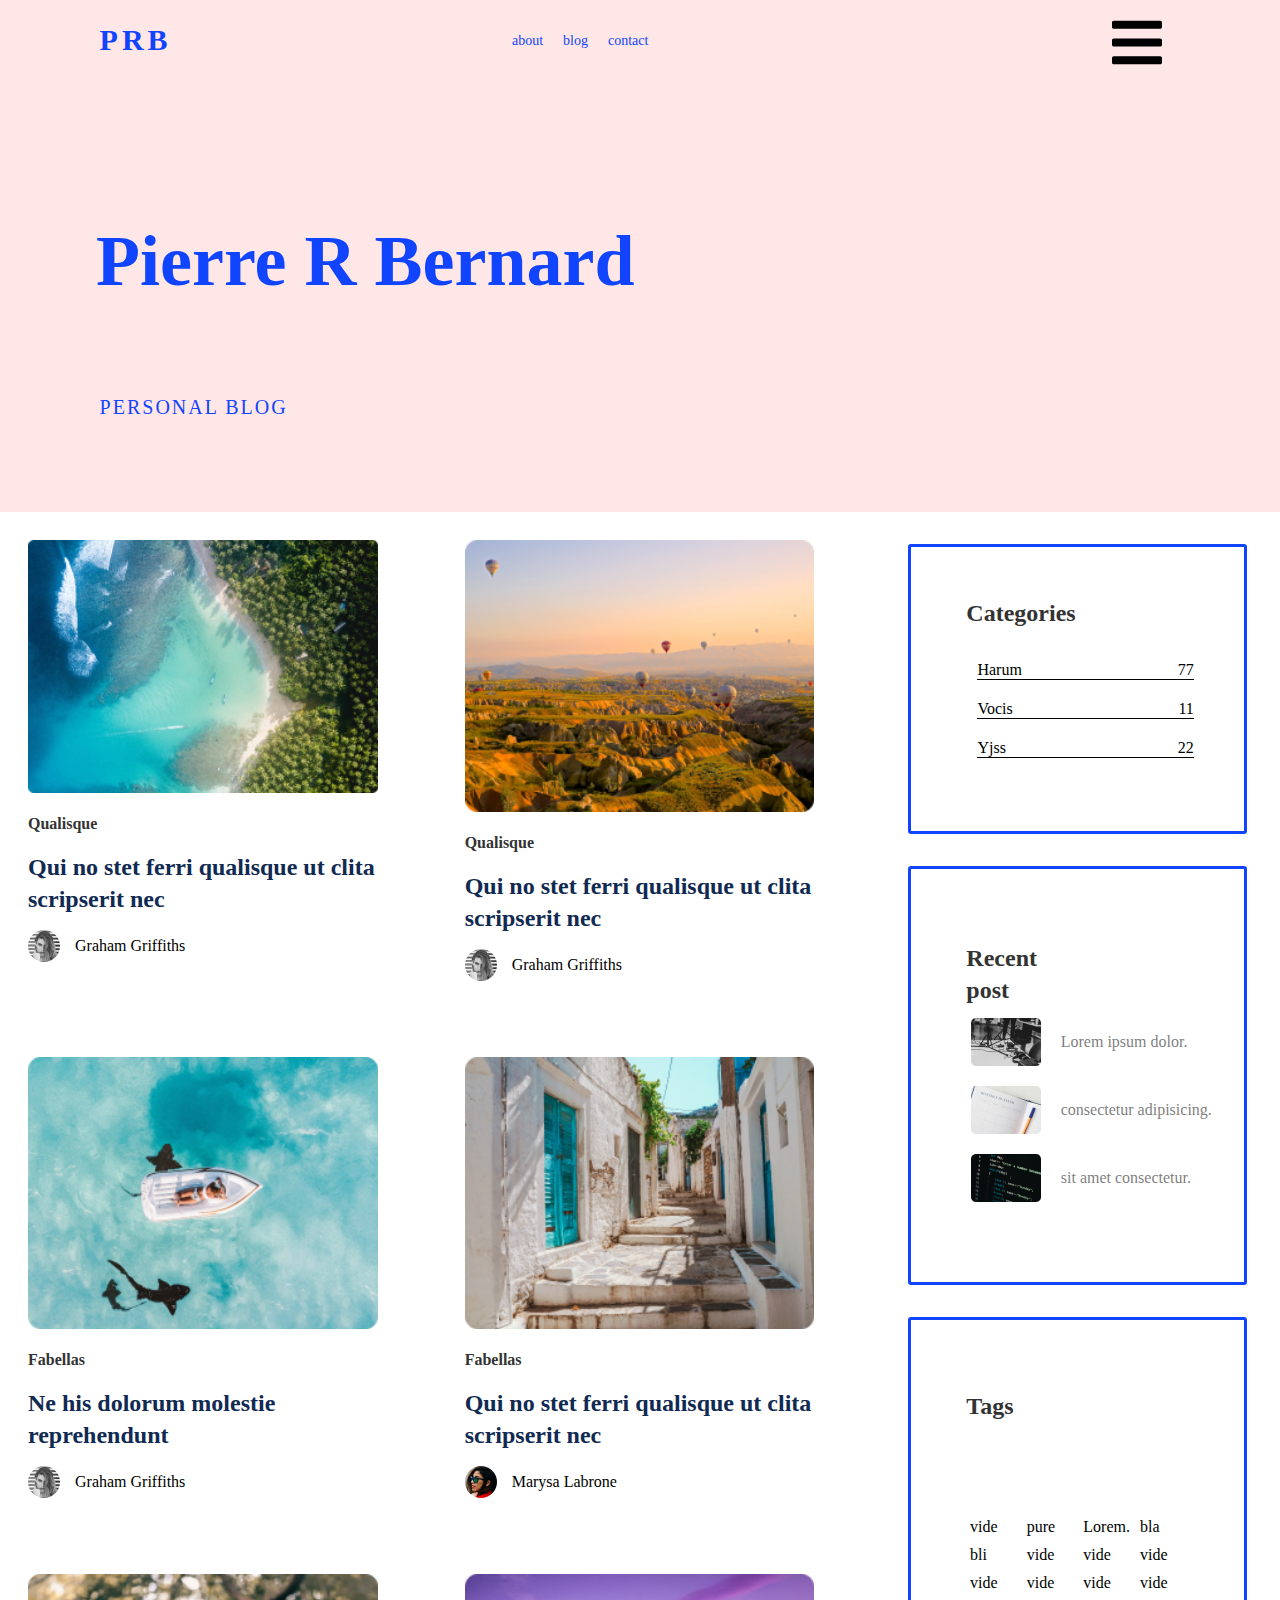
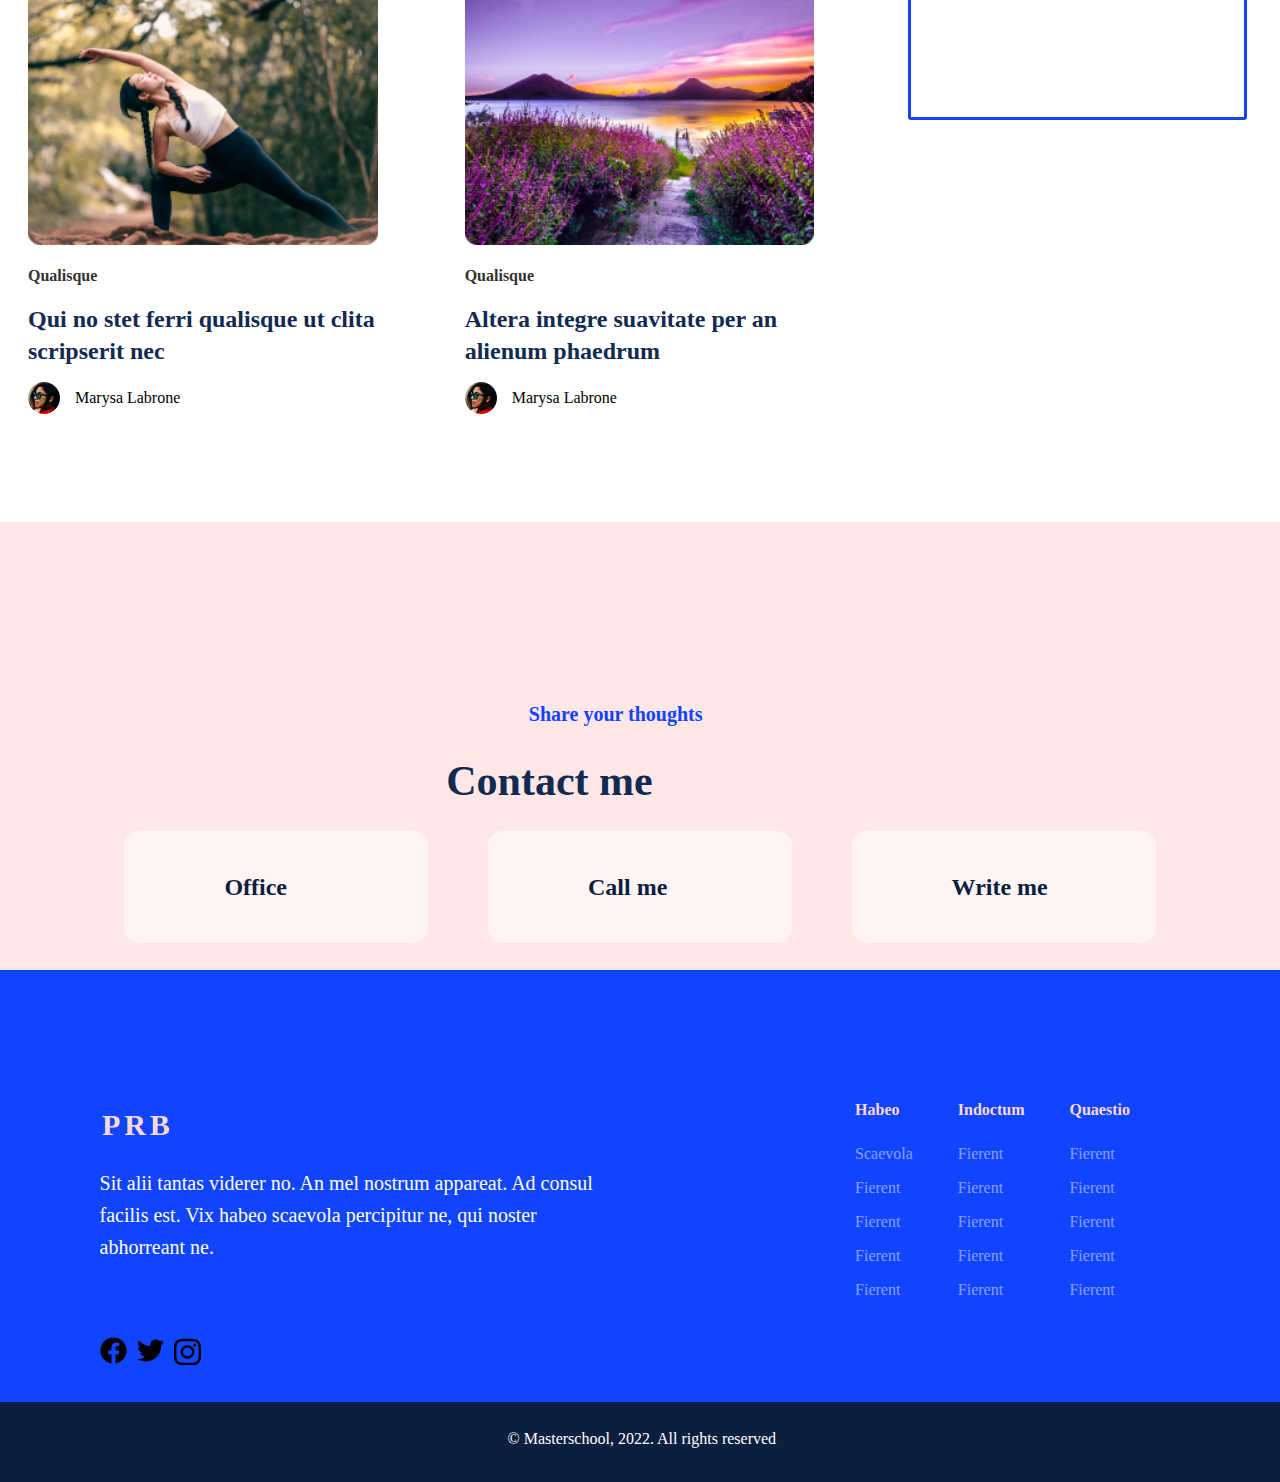
==== home.html @ a3e12201 "more" ====
<!DOCTYPE html>
<html lang="en">

<head>
    <meta charset="UTF-8">
    <meta http-equiv="X-UA-Compatible" content="IE=edge">
    <meta name="viewport" content="width=device-width, initial-scale=1.0">
    <link rel="stylesheet" href="style.css">
    <title>Document</title>
</head>

<body>
    <div class="wrapper">
        <header class="main-head">
            <nav class="main-nav">
                <p>PRB</p>
                <ul>
                    <li><a href="">about</a></li>
                    <li><a href="home.html">blog</a></li>
                    <li><a href="">contact</a></li>
                </ul>
                <img src="./images/bars-solid.svg" alt="bars-menu">
            </nav>
            <div class="name">Pierre R Bernard</div>
            <div class="peronsal-blog">Personal blog</div>

        </header>

        <article class="content">
            <div class="card-grid">

                <div class="card">
                    <figure>
                        <img src="./images/james-donaldson-toPRrcyAIUY-unsplash.png" alt="pic">
                        <figcaption>Qualisque</figcaption>
                        <h3>Qui no stet ferri qualisque ut clita scripserit nec</h3>
                        <figure>
                            <img src="/images/Bitmap.png" alt="face">
                            <figcaption>Graham Griffiths</figcaption>
                        </figure>
                    </figure>
                </div>

                <div class="card">
                    <figure>
                        <img src="./images/daniela-cuevas-t7YycgAoVSw-unsplash.png" alt="pic">
                        <figcaption>Qualisque</figcaption>
                        <h3>Qui no stet ferri qualisque ut clita scripserit nec</h3>
                        <figure>
                            <img src="/images/Bitmap.png" alt="face">
                            <figcaption>Graham Griffiths</figcaption>
                        </figure>
                    </figure>
                </div>

                <div class="card">
                    <figure>
                        <img src="./images/jared-rice-k3pYa0CDLl0-unsplash.png" alt="pic">
                        <figcaption>Fabellas</figcaption>
                        <h3>Ne his dolorum molestie reprehendunt</h3>
                        <figure>
                            <img src="/images/Bitmap.png" alt="face">
                            <figcaption>Graham Griffiths</figcaption>
                        </figure>
                    </figure>
                </div>

                <div class="card">
                    <figure>
                        <img src="./images/johnny-africa-CgwzPOgimrg-unsplash 2.png" alt="pic">
                        <figcaption>Fabellas</figcaption>
                        <h3>Qui no stet ferri qualisque ut clita scripserit nec</h3>
                        <figure>
                            <img src="/images/Bitmap_m.png" alt="face">
                            <figcaption>Marysa Labrone</figcaption>
                        </figure>
                    </figure>
                </div>

                <div class="card">
                    <figure>
                        <img src="./images/luemen-rutkowski-mIHbipd5-Qw-unsplash 1.png" alt="pic">
                        <figcaption>Qualisque</figcaption>
                        <h3>Qui no stet ferri qualisque ut clita scripserit nec</h3>
                        <figure>
                            <img src="/images/Bitmap_m.png" alt="face">
                            <figcaption>Marysa Labrone</figcaption>
                        </figure>
                    </figure>
                </div>

                <div class="card">
                    <figure>
                        <img src="./images/mark-harpur-K2s_YE031CA-unsplash.png" alt="pic">
                        <figcaption>Qualisque</figcaption>
                        <h3>Altera integre suavitate per an alienum phaedrum</h3>
                        <figure>
                            <img src="/images/Bitmap_m.png" alt="face">
                            <figcaption>Marysa Labrone</figcaption>
                        </figure>
                    </figure>
                </div>
            </div>
        </article>
        <aside class="side">
            <div class="categories">
                <h1>Categories</h1>
                <div class="categories-text"">

                    <div>
                        <span>Harum</span> <span>77</span>
                    </div>
                    <div>                        <span>Vocis</span> <span>11</span>
                    </div>
                    <div>                        <span>Yjss</span> <span>22</span>
                    </div>
                </div>
            </div>
            <div class=" recentpost">
                    <h1>Recent post</h1>
                    <div class="recentpostimages">
                        <figure>
                            <img src="./images/2h-media-vtiIy_3TAro-unsplash.png" alt="splash">
                            <figcaption>Lorem ipsum dolor.</figcaption>
                        </figure>
                        <figure>
                            <img src="./images/2h-media-YbtlsuQEp1I-unsplash.png" alt="splash">
                            <figcaption>consectetur adipisicing.</figcaption>
                        </figure>
                        <figure>
                            <img src="./images/niranjan-_-photographs-UEUZ8A2mQzA-unsplash.png" alt="splash">
                            <figcaption>sit amet consectetur.</figcaption>
                        </figure>
                    </div>
                </div>
                <div class="tags">
                    <h1>Tags</h1>
                    <div class="tags-wrapper">
                        <p>vide</p>
                        <p>pure</p>
                        <p>Lorem.</p>
                        <p>bla</p>
                        <p>bli</p>
                        <p>vide</p>
                        <p>vide</p>
                        <p>vide</p>
                        <p>vide</p>
                        <p>vide</p>
                        <p>vide</p>
                        <p>vide</p>
                    </div>
                </div>
        </aside>
        <article class="contact">
            <h2>Share your thoughts</h2>
            <h1>Contact me</h1>
            <div>
                <div>
                    <p>Office</p>
                </div>
                <div>
                    <p>Call me</p>
                </div>
                <div>
                    <p>Write me</p>
                </div>
            </div>
        </article>
        <article class="info">
            <h1>PRB</h1>
            <p>Sit alii tantas viderer no. An mel nostrum appareat. Ad consul facilis est. Vix habeo scaevola percipitur
                ne, qui noster abhorreant ne.</p>
            <nav class="social-nav">
                <ul>
                    <li> <img src="./images/facebook-brands.svg" alt="facebooklogo">
                    </li>
                    <li> <img src="./images/twitter-brands.svg" alt="twitterlogo">
                    </li>
                    <li> <img src="./images/instagram-brands.svg" alt="instagramlogo">
                    </li>
                </ul>
            </nav>

            <div class="grid-text">
                <p class="headline">Habeo</p>
                <p class="headline">Indoctum</p>
                <p class="headline">Quaestio</p>
                <p>Scaevola</p>
                <p>Fierent</p>
                <p>Fierent</p>
                <p>Fierent</p>
                <p>Fierent</p>
                <p>Fierent</p>
                <p>Fierent</p>
                <p>Fierent</p>
                <p>Fierent</p>
                <p>Fierent</p>
                <p>Fierent</p>
                <p>Fierent</p>
                <p>Fierent</p>
                <p>Fierent</p>
                <p>Fierent</p>


            </div>
        </article>

        <footer class="main-footer">
            <p>© Masterschool, 2022. All rights reserved</p>
        </footer>
    </div>

</body>

</html>
---- style.css ----
.wrapper {
    background: #FFFFFF;
    position: relative;
}

* {
    margin: 0;
    padding: 0;
}

.social-nav {
    position: absolute;
    left: 7.78%;
    right: 88.33%;
    top: 92.28%;
    bottom: 7.3%;
}

.main-head {
    grid-area: header;
    background-color: #FFE7E7;
}

.contact {
    grid-area: contact;
    background-color: #FFE7E7;
}

.info {
    grid-area: info;
    background-color: #1044FF;
}

.content {
    grid-area: content;
}

.main-nav {
    height: 80px;
    grid-area: nav;
}

.main-nav ul {

    /* identical to box height */

    align-items: center;
    text-align: center;


    display: flex;
    position: absolute;
    top: 0.5%;
    left: 40%;
    gap: 20px;
    list-style-type: none;
}

.main-nav ul li a {
    font-family: 'Source Sans Pro';
    font-style: normal;
    font-weight: 400;
    font-size: 14px;
    line-height: 18px;
    color: #1044FF;
    text-decoration: none;
    mix-blend-mode: normal;
}

.side {
    grid-area: sidebar;
}

.main-footer {
    background: #0C1F3F;
    grid-area: footer;
}

.wrapper {
    display: grid;
    grid-template-rows: 640px 3100px 1200px 672px 670px 80px;
    grid-template-areas:
        "header"
        "content"
        "sidebar"
        "contact"
        "info"
        "footer";
}


.social-nav ul {
    gap: 10px;
    display: flex;
    list-style-type: none;
    flex-basis: content;
}


.name {
    /* Blog */
    position: absolute;
    height: 160px;
    left: 7.5%;
    right: 13.06%;
    top: calc(3152px - 160px/2 - 2851.5px);

    font-family: 'Noticia Text';
    font-style: normal;
    font-weight: 700;
    font-size: 72px;
    line-height: 80px;

    color: #1044FF;
}

.peronsal-blog {
    position: absolute;
    height: 24px;
    left: 7.78%;
    right: 38.11%;
    top: calc(3152px - 24px/2 - 2745.5px);

    font-family: 'Source Sans Pro';
    font-style: normal;
    font-weight: 400;
    font-size: 20px;
    line-height: 24px;
    /* identical to box height, or 120% */

    letter-spacing: 0.1em;
    text-transform: uppercase;

    color: #1044FF;
}

.main-nav p {
    position: absolute;
    height: 80px;
    left: 7.78%;
    right: 75%;
    top: calc(3152px - 80px/2 - 3112.5px);

    font-family: 'Noticia Text';
    font-style: normal;
    font-weight: 700;
    font-size: 30px;
    line-height: 80px;
    /* identical to box height, or 267% */

    letter-spacing: 4px;

    color: #1044FF;

}

.main-nav img {
    position: absolute;
    left: 86.89%;
    right: 7.78%;
    top: 0.16%;
    width: 50px;

    /* background: #000000; */

}

.info h1 {
    margin-top: 30px;
    position: absolute;
    height: 80px;
    left: 7.78%;
    right: 73.33%;
    top: calc(3152px - 80px/2 + 2472.5px);

    font-family: 'Lora';
    font-style: normal;
    font-weight: 700;
    font-size: 30px;
    line-height: 80px;
    /* identical to box height, or 267% */

    letter-spacing: 4px;

    color: #FCD8D4;
}

.info p {
    position: absolute;
    left: 7.78%;
    right: 7.78%;
    top: 89.77%;
    bottom: 8.2%;

    font-family: 'Source Sans Pro';
    font-style: normal;
    font-weight: 400;
    font-size: 20px;
    line-height: 32px;
    /* or 160% */


    color: #FFFFFF;


}

.social-nav img {
    width: 27px;
}

.main-footer p {

    position: absolute;
    height: 24px;
    left: 12.5%;
    right: 12.22%;
    top: calc(50% - 24px/2 + 3112.5px);

    font-family: 'Source Sans Pro';
    font-style: normal;
    font-weight: 400;
    font-size: 16px;
    line-height: 24px;
    /* identical to box height, or 150% */
    margin-top: 28px;

    text-align: center;

    color: #FFFFFF;
}

.grid-text {
    position: absolute;
    height: 24px;
    left: 7.78%;
    right: 79.44%;
    top: calc(3222px - 24px/2 + 2794.5px);

    height: 200px;
    display: grid;
    grid-template-rows: 1fr 1fr 1fr 1fr 1fr 1fr 1fr;
    grid-template-columns: 1fr 1fr 1fr;
    gap: 10px;
    column-gap: 45px;


}

.grid-text p {
    position: initial;
    font-family: 'Source Sans Pro';
    font-style: normal;
    font-weight: 400;
    font-size: 16px;
    line-height: 24px;
    /* identical to box height, or 150% */


    /* Text_White_50% */

    color: rgba(255, 255, 255, 0.5);

}

.grid-text p.headline {
    font-family: 'Source Sans Pro';
    font-style: normal;
    font-weight: 700;
    font-size: 16px;
    line-height: 24px;
    /* identical to box height, or 150% */
    margin-bottom: 10px;

    color: #FCD8D4;

}

.contact h1 {
    position: absolute;
    height: 64px;
    left: 7.78%;
    right: 7.78%;
    top: calc(3212px - 64px/2 + 1874.5px);

    font-family: 'Noticia Text';
    font-style: normal;
    font-weight: 700;
    font-size: 42px;
    line-height: 64px;
    /* identical to box height, or 152% */


    color: #112A52;

}

.contact h2 {
    position: absolute;
    height: 24px;
    left: 7.78%;
    right: 43.61%;
    top: calc(3212px - 24px/2 + 1830.5px);

    font-family: 'Source Sans Pro';
    font-style: normal;
    font-weight: 600;
    font-size: 20px;
    line-height: 24px;
    /* identical to box height, or 120% */


    color: #1044FF;
}

.contact>div {
    position: absolute;
    left: 7.78%;
    right: 7.78%;
    top: 80.87%;
    bottom: 17.35%;
    display: flex;
    flex-direction: column;
}

.contact>div>div {
    background: rgba(255, 255, 255, 0.55);
    border-radius: 15px;
    height: 112px;
    width: 304px;
    margin: 0 auto;
    margin-bottom: 30px;
}

.contact>div>div>p {
    font-family: 'Source Sans Pro';
    font-style: normal;
    font-weight: 600;
    font-size: 24px;
    line-height: 32px;
    /* identical to box height, or 133% */
    color: #0C1F3F;
    padding-top: 40px;
    padding-left: 100px;
}

.categories {
    border: 1px solid;

    box-sizing: border-box;

    position: absolute;
    left: 12.78%;
    right: 7.78%;
    top: 59.62%;
    bottom: 36.54%;

    background: rgba(255, 255, 255, 0.55);
    border: 3px solid #1044FF;
    border-radius: 3px;

}

.categories h1,
.tags h1,
.recentpost h1 {
    position: absolute;
    height: 32px;
    left: 16.67%;
    right: 51.94%;
    top: 17.62%;

    font-family: 'Source Sans Pro';
    font-style: normal;
    font-weight: 700;
    font-size: 24px;
    line-height: 32px;
    /* identical to box height, or 133% */


    /* Text_Black */

    color: #333333;

}

.recentpost {
    box-sizing: border-box;
    position: absolute;
    left: 12.78%;
    right: 7.78%;
    top: 63.97%;
    bottom: 28.2%;

    background: rgba(255, 255, 255, 0.55);
    border: 3px solid #1044FF;
    border-radius: 3px;
}

.recentpost>.recentpostimages figure {
    display: flex;
    align-items: center;
    gap: 20px;
}

.recentpostimages figcaption {
    font-family: 'Source Sans Pro';
    font-style: normal;
    font-weight: 400;
    font-size: 16px;
    line-height: 24px;
    color: rgba(51, 51, 51, 0.65);
}

.recentpostimages {
    display: flex;
    flex-direction: column;
    gap: 20px;
    position: absolute;
    top: 36%;
    left: 18%;
}

.categories-text {
    position: absolute;
    width: 65%;
    top: 40%;
    left: 20%;
    display: flex;
    flex-direction: column;
    gap: 20px;
}

.categories-text div {
    display: flex;
    justify-content: space-between;
    border-bottom: 1px solid;
}

.tags {
    box-sizing: border-box;

    position: absolute;
    left: 12.78%;
    right: 7.78%;
    top: 72.31%;
    bottom: 24.14%;

    background: rgba(255, 255, 255, 0.55);
    border: 3px solid #1044FF;
    border-radius: 3px;

}

.tags-wrapper {
    display: grid;
    position: absolute;
    grid-template-columns: 1fr 1fr 1fr 1fr;
    grid-template-rows: 1fr 1fr 1fr;
    top: 50%;
    left: 17.78%;
    gap: 10px;
}

.card {
    width: 45%;
    margin: 28px auto;
}

.card>figure>figcaption,
.card h3 {
    margin-top: 15px;
}

.card>figure>figure>img {
    border-radius: 20px;
}

.card>figure>figure {
    display: flex;
    align-items: center;
    gap: 15px;
    margin-top: 15px;
}

.card span {
    margin-left: 15px;
}

.card>figure>figcaption {
    font-family: 'Source Sans Pro';
    font-style: normal;
    font-weight: 700;
    font-size: 16px;
    line-height: 24px;
    /* identical to box height, or 150% */


    /* Text_Black */

    color: #333333;
}

.card h3 {
    font-family: 'Source Sans Pro';
    font-style: normal;
    font-weight: 700;
    font-size: 24px;
    line-height: 32px;
    /* or 133% */


    color: #112A52;
}

@media (min-width: 768px) {

    .wrapper {
        grid-template-columns: 2fr 1fr;
        grid-template-rows: 512px 1610px 448px 432px 80px;
        grid-template-areas:
            "header header"
            "content sidebar"
            "contact contact"
            "info info"
            "footer footer";
    }

    .contact h1 {
        left: 34.86%;
        right: 35.16%;
        top: calc(1541px - 64px/2 + 840px);
    }

    .contact h2 {
        left: 41.31%;
        right: 41.6%;
        top: calc(1541px - 24px/2 + 773px);

    }

    .contact>div {
        flex-direction: row;
        gap: 10px;
        top: 78.87%;
    }

    .main-nav img {
        top: 0.46%;
    }

    .info h1 {
        left: 7.96%;
        right: 87.4%;
        top: calc(1461px - 80px/2 + 1234px);
    }

    .info p {
        width: 40%;
    }

    .grid-text {
        left: 66.8%;
        right: 28.71%;
        top: calc(1471px - 24px/2 + 1239px);
    }

    .main-footer p {

        top: 97.3%;


    }

    .social-nav {
        top: 95.28%;
    }

    .side {
        position: relative;
    }

    .categories {
        top: 2%;
        bottom: 80%;
    }

    .recentpost {
        top: 22%;
        bottom: 52%;
    }

    .tags {
        top: 50%;
        bottom: 25%;
    }

    .card {
        width: auto;
        margin-left: 28px;
    }

    .card-grid {
        display: grid;
        gap: 20px;
        grid-template-columns: 1fr 1fr;
        grid-template-rows: 1fr 1fr 1fr;
    }

    .card>figure>img {
        width: 90%;
    }

    .main-nav ul {

        /* identical to box height */
    
        top: 1%;
    }

    /* nav ul {
        display: flex;
        justify-content: space-between;
        list-style-type: none;
    } */
}

@media (min-width: 1366px) {
    .wrapper {
        grid-template-columns: 2fr 1fr;
        grid-template-rows: 512px 1700px 448px 432px 80px;
        grid-template-areas:
            "header header"
            "content sidebar"
            "contact contact"
            "info info"
            "footer footer";
    }


    .card>figure>img {
        width: 70%;
    }
}
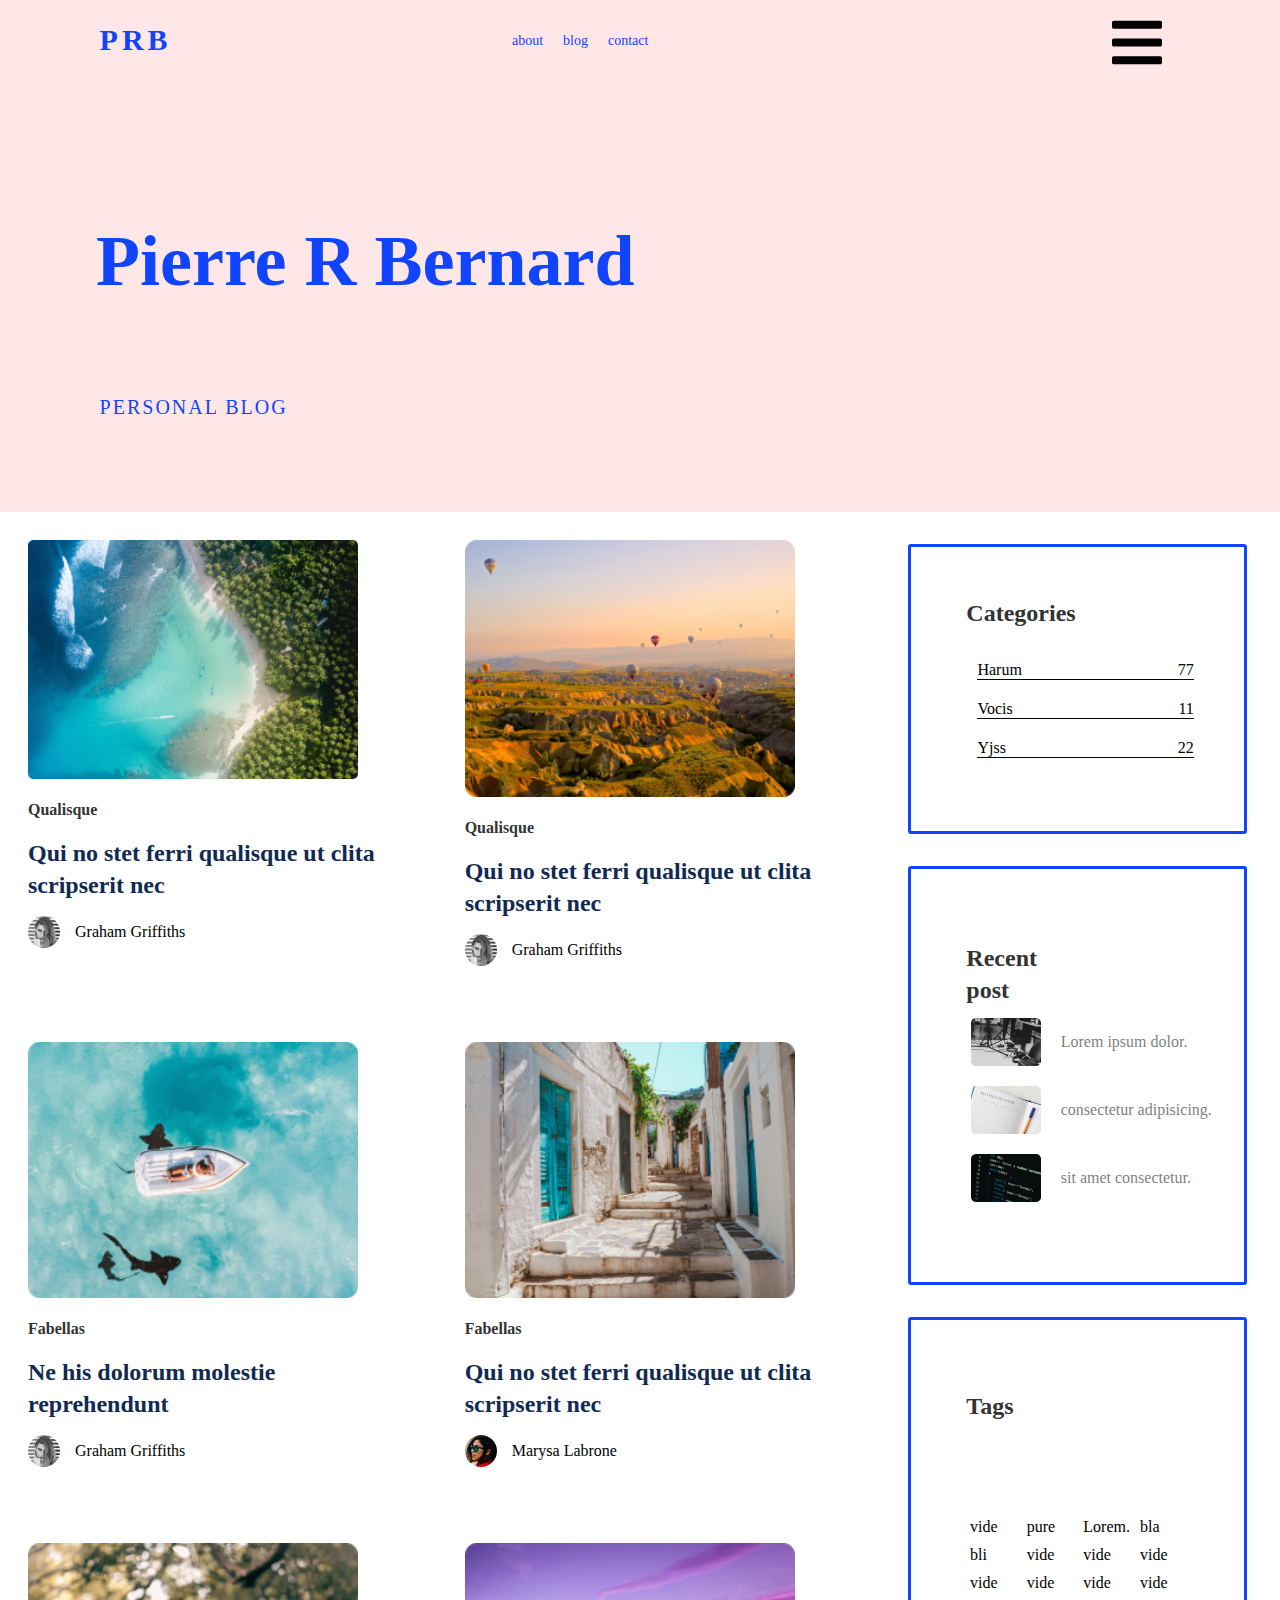
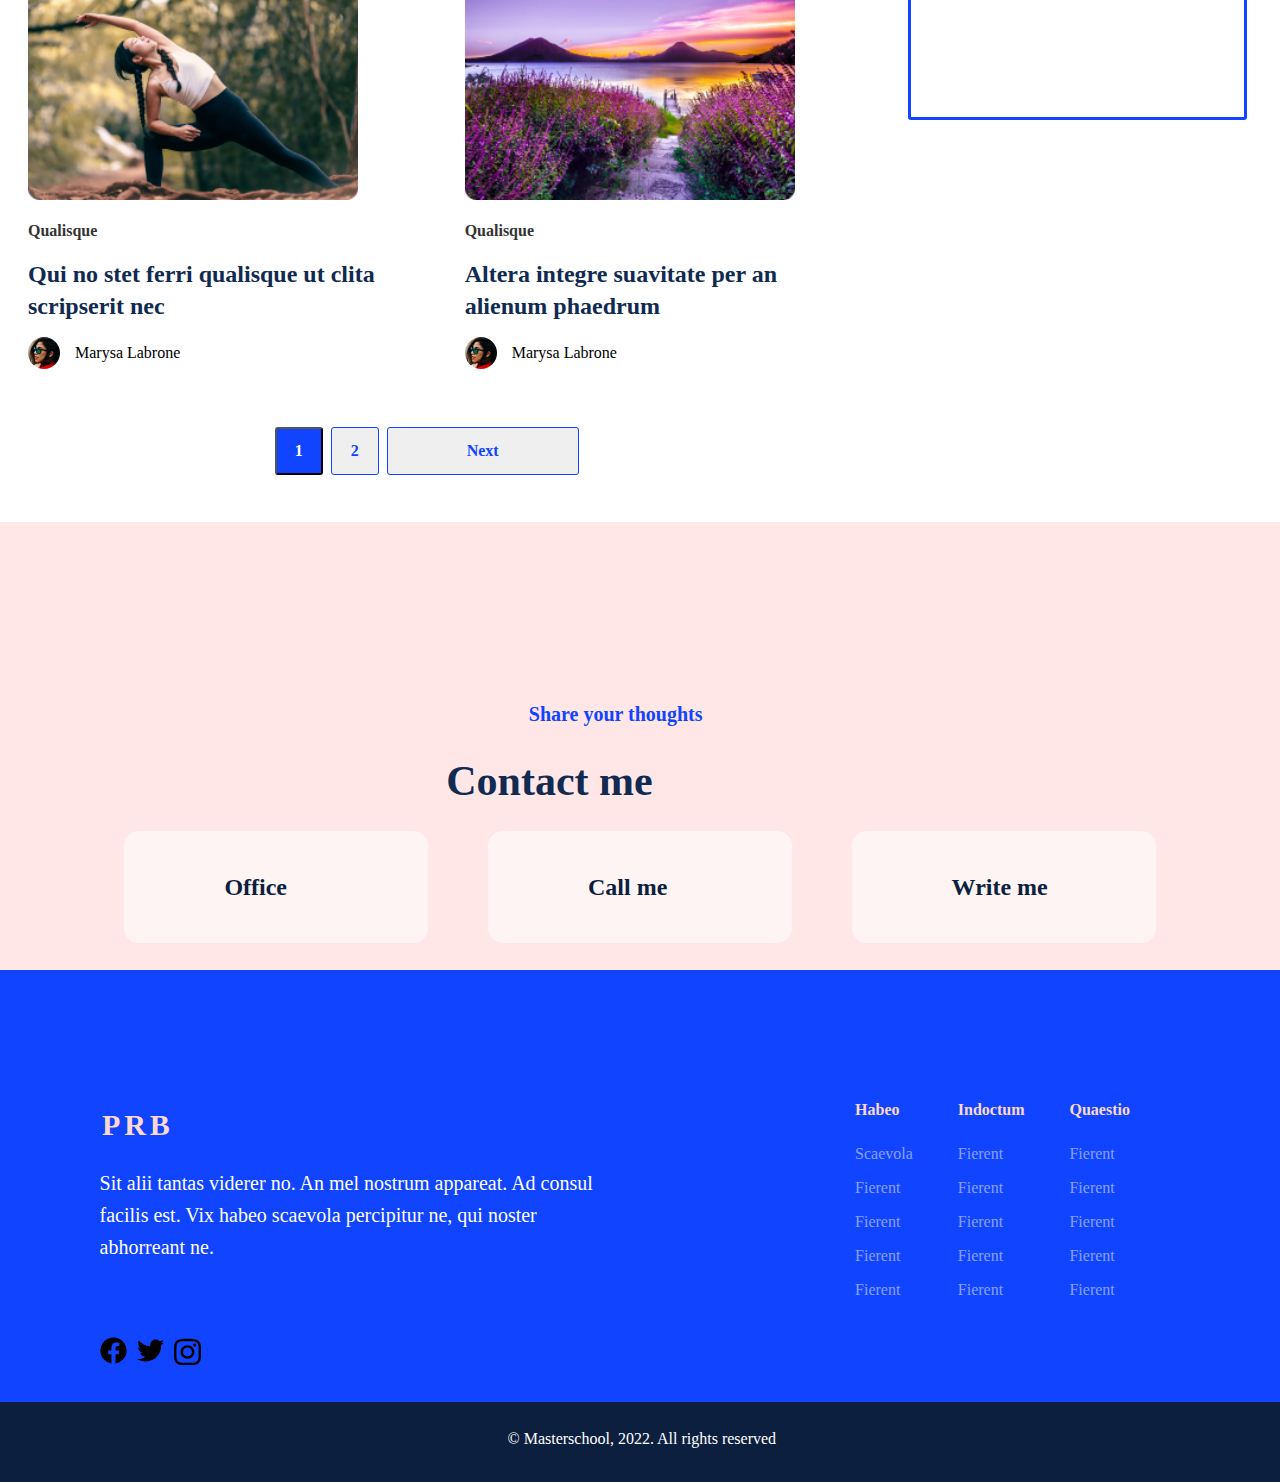
==== commit 3d7a1abf: "more" ====
--- a/home.html
+++ b/home.html
@@ -101,113 +101,121 @@
                     </figure>
                 </div>
             </div>
+            <div class="pagination">
+                <button class="page1">1</button>
+                <button class="page2">2</button>
+                <button class="next"><span>Next
+                    </span></button>
+            </div>
         </article>
         <aside class="side">
             <div class="categories">
                 <h1>Categories</h1>
                 <div class="categories-text"">
 
-                    <div>
+                    <div class=" category">
                         <span>Harum</span> <span>77</span>
                     </div>
-                    <div>                        <span>Vocis</span> <span>11</span>
+                    <div class="category"> 
+                        <span>Vocis</span> <span>11</span>
                     </div>
-                    <div>                        <span>Yjss</span> <span>22</span>
+                    <div class="category"> 
+                        <span>Yjss</span> <span>22</span>
                     </div>
-                </div>
-            </div>
-            <div class=" recentpost">
-                    <h1>Recent post</h1>
-                    <div class="recentpostimages">
-                        <figure>
-                            <img src="./images/2h-media-vtiIy_3TAro-unsplash.png" alt="splash">
-                            <figcaption>Lorem ipsum dolor.</figcaption>
-                        </figure>
-                        <figure>
-                            <img src="./images/2h-media-YbtlsuQEp1I-unsplash.png" alt="splash">
-                            <figcaption>consectetur adipisicing.</figcaption>
-                        </figure>
-                        <figure>
-                            <img src="./images/niranjan-_-photographs-UEUZ8A2mQzA-unsplash.png" alt="splash">
-                            <figcaption>sit amet consectetur.</figcaption>
-                        </figure>
-                    </div>
-                </div>
-                <div class="tags">
-                    <h1>Tags</h1>
-                    <div class="tags-wrapper">
-                        <p>vide</p>
-                        <p>pure</p>
-                        <p>Lorem.</p>
-                        <p>bla</p>
-                        <p>bli</p>
-                        <p>vide</p>
-                        <p>vide</p>
-                        <p>vide</p>
-                        <p>vide</p>
-                        <p>vide</p>
-                        <p>vide</p>
-                        <p>vide</p>
-                    </div>
-                </div>
-        </aside>
-        <article class="contact">
-            <h2>Share your thoughts</h2>
-            <h1>Contact me</h1>
-            <div>
-                <div>
-                    <p>Office</p>
-                </div>
-                <div>
-                    <p>Call me</p>
-                </div>
-                <div>
-                    <p>Write me</p>
-                </div>
-            </div>
-        </article>
-        <article class="info">
-            <h1>PRB</h1>
-            <p>Sit alii tantas viderer no. An mel nostrum appareat. Ad consul facilis est. Vix habeo scaevola percipitur
-                ne, qui noster abhorreant ne.</p>
-            <nav class="social-nav">
-                <ul>
-                    <li> <img src="./images/facebook-brands.svg" alt="facebooklogo">
-                    </li>
-                    <li> <img src="./images/twitter-brands.svg" alt="twitterlogo">
-                    </li>
-                    <li> <img src="./images/instagram-brands.svg" alt="instagramlogo">
-                    </li>
-                </ul>
-            </nav>
-
-            <div class="grid-text">
-                <p class="headline">Habeo</p>
-                <p class="headline">Indoctum</p>
-                <p class="headline">Quaestio</p>
-                <p>Scaevola</p>
-                <p>Fierent</p>
-                <p>Fierent</p>
-                <p>Fierent</p>
-                <p>Fierent</p>
-                <p>Fierent</p>
-                <p>Fierent</p>
-                <p>Fierent</p>
-                <p>Fierent</p>
-                <p>Fierent</p>
-                <p>Fierent</p>
-                <p>Fierent</p>
-                <p>Fierent</p>
-                <p>Fierent</p>
-                <p>Fierent</p>
-
-
-            </div>
-        </article>
-
-        <footer class="main-footer">
-            <p>© Masterschool, 2022. All rights reserved</p>
-        </footer>
+            </div>
+    </div>
+    <div class=" recentpost">
+        <h1>Recent post</h1>
+        <div class="recentpostimages">
+            <figure>
+                <img src="./images/2h-media-vtiIy_3TAro-unsplash.png" alt="splash">
+                <figcaption>Lorem ipsum dolor.</figcaption>
+            </figure>
+            <figure>
+                <img src="./images/2h-media-YbtlsuQEp1I-unsplash.png" alt="splash">
+                <figcaption>consectetur adipisicing.</figcaption>
+            </figure>
+            <figure>
+                <img src="./images/niranjan-_-photographs-UEUZ8A2mQzA-unsplash.png" alt="splash">
+                <figcaption>sit amet consectetur.</figcaption>
+            </figure>
+        </div>
+    </div>
+    <div class="tags">
+        <h1>Tags</h1>
+        <div class="tags-wrapper">
+            <p>vide</p>
+            <p>pure</p>
+            <p>Lorem.</p>
+            <p>bla</p>
+            <p>bli</p>
+            <p>vide</p>
+            <p>vide</p>
+            <p>vide</p>
+            <p>vide</p>
+            <p>vide</p>
+            <p>vide</p>
+            <p>vide</p>
+        </div>
+    </div>
+    </aside>
+    <article class="contact">
+        <h2>Share your thoughts</h2>
+        <h1>Contact me</h1>
+        <div class="places">
+            <div class="office">
+                <p>Office</p>
+            </div>
+            <div class="phone">
+                <p>Call me</p>
+            </div>
+            <div class="email">
+                <p>Write me</p>
+            </div>
+        </div>
+    </article>
+    <article class="info">
+        <h1>PRB</h1>
+        <p>Sit alii tantas viderer no. An mel nostrum appareat. Ad consul facilis est. Vix habeo scaevola percipitur
+            ne, qui noster abhorreant ne.</p>
+        <nav class="social-nav">
+            <ul>
+                <li> <img src="./images/facebook-brands.svg" alt="facebooklogo">
+                </li>
+                <li> <img src="./images/twitter-brands.svg" alt="twitterlogo">
+                </li>
+                <li> <img src="./images/instagram-brands.svg" alt="instagramlogo">
+                </li>
+            </ul>
+        </nav>
+
+        <div class="grid-text">
+            <p class="headline">Habeo</p>
+            <p class="headline">Indoctum</p>
+            <p class="headline">Quaestio</p>
+            <p>Scaevola</p>
+            <p>Fierent</p>
+            <p>Fierent</p>
+            <p>Fierent</p>
+            <p>Fierent</p>
+            <p>Fierent</p>
+            <p>Fierent</p>
+            <p>Fierent</p>
+            <p>Fierent</p>
+            <p>Fierent</p>
+            <p>Fierent</p>
+            <p>Fierent</p>
+            <p>Fierent</p>
+            <p>Fierent</p>
+            <p>Fierent</p>
+
+
+        </div>
+    </article>
+
+    <footer class="main-footer">
+        <p>© Masterschool, 2022. All rights reserved</p>
+    </footer>
     </div>
 
 </body>
--- a/style.css
+++ b/style.css
@@ -513,7 +513,61 @@
     color: #112A52;
 }
 
-@media (min-width: 768px) {
+.pagination {
+    margin-top: 100px;
+    display: flex;
+    gap: 8px;
+    justify-content: center;
+}
+
+.page1 {
+    width: 48px;
+    height: 48px;
+    font-family: 'Source Sans Pro';
+    font-style: normal;
+    font-weight: 700;
+    font-size: 16px;
+    line-height: 24px;
+    /* identical to box height, or 150% */
+    background: #1044FF;
+    border-radius: 3px;
+    color: #FFFFFF;
+    text-align: center;
+
+}
+
+.page2 {
+    font-family: 'Source Sans Pro';
+    font-style: normal;
+    font-weight: 700;
+    font-size: 16px;
+    line-height: 24px;
+    /* identical to box height, or 150% */
+    border-radius: 3px;
+    color: #1044FF;
+    width: 48px;
+    height: 48px;
+    text-align: center;
+    border: 1px solid #1044FF;
+
+}
+
+.next {
+    mix-blend-mode: normal;
+    border: 1px solid #1044FF;
+    border-radius: 3px;
+    height: 48px;
+    width: 192px;
+    color: #1044FF;
+    font-family: 'Source Sans Pro';
+    font-style: normal;
+    font-weight: 700;
+    font-size: 16px;
+    line-height: 24px;
+}
+
+
+@media (min-width: 1024px) {
 
     .wrapper {
         grid-template-columns: 2fr 1fr;
@@ -608,14 +662,18 @@
     }
 
     .card>figure>img {
-        width: 90%;
+        width: 85%;
     }
 
     .main-nav ul {
 
         /* identical to box height */
-    
+
         top: 1%;
+    }
+
+    .pagination {
+        margin-top: 30px;
     }
 
     /* nav ul {
@@ -639,6 +697,10 @@
 
 
     .card>figure>img {
-        width: 70%;
+        width: 250px;
+    }
+
+    .pagination {
+        margin-top: 10px;
     }
 }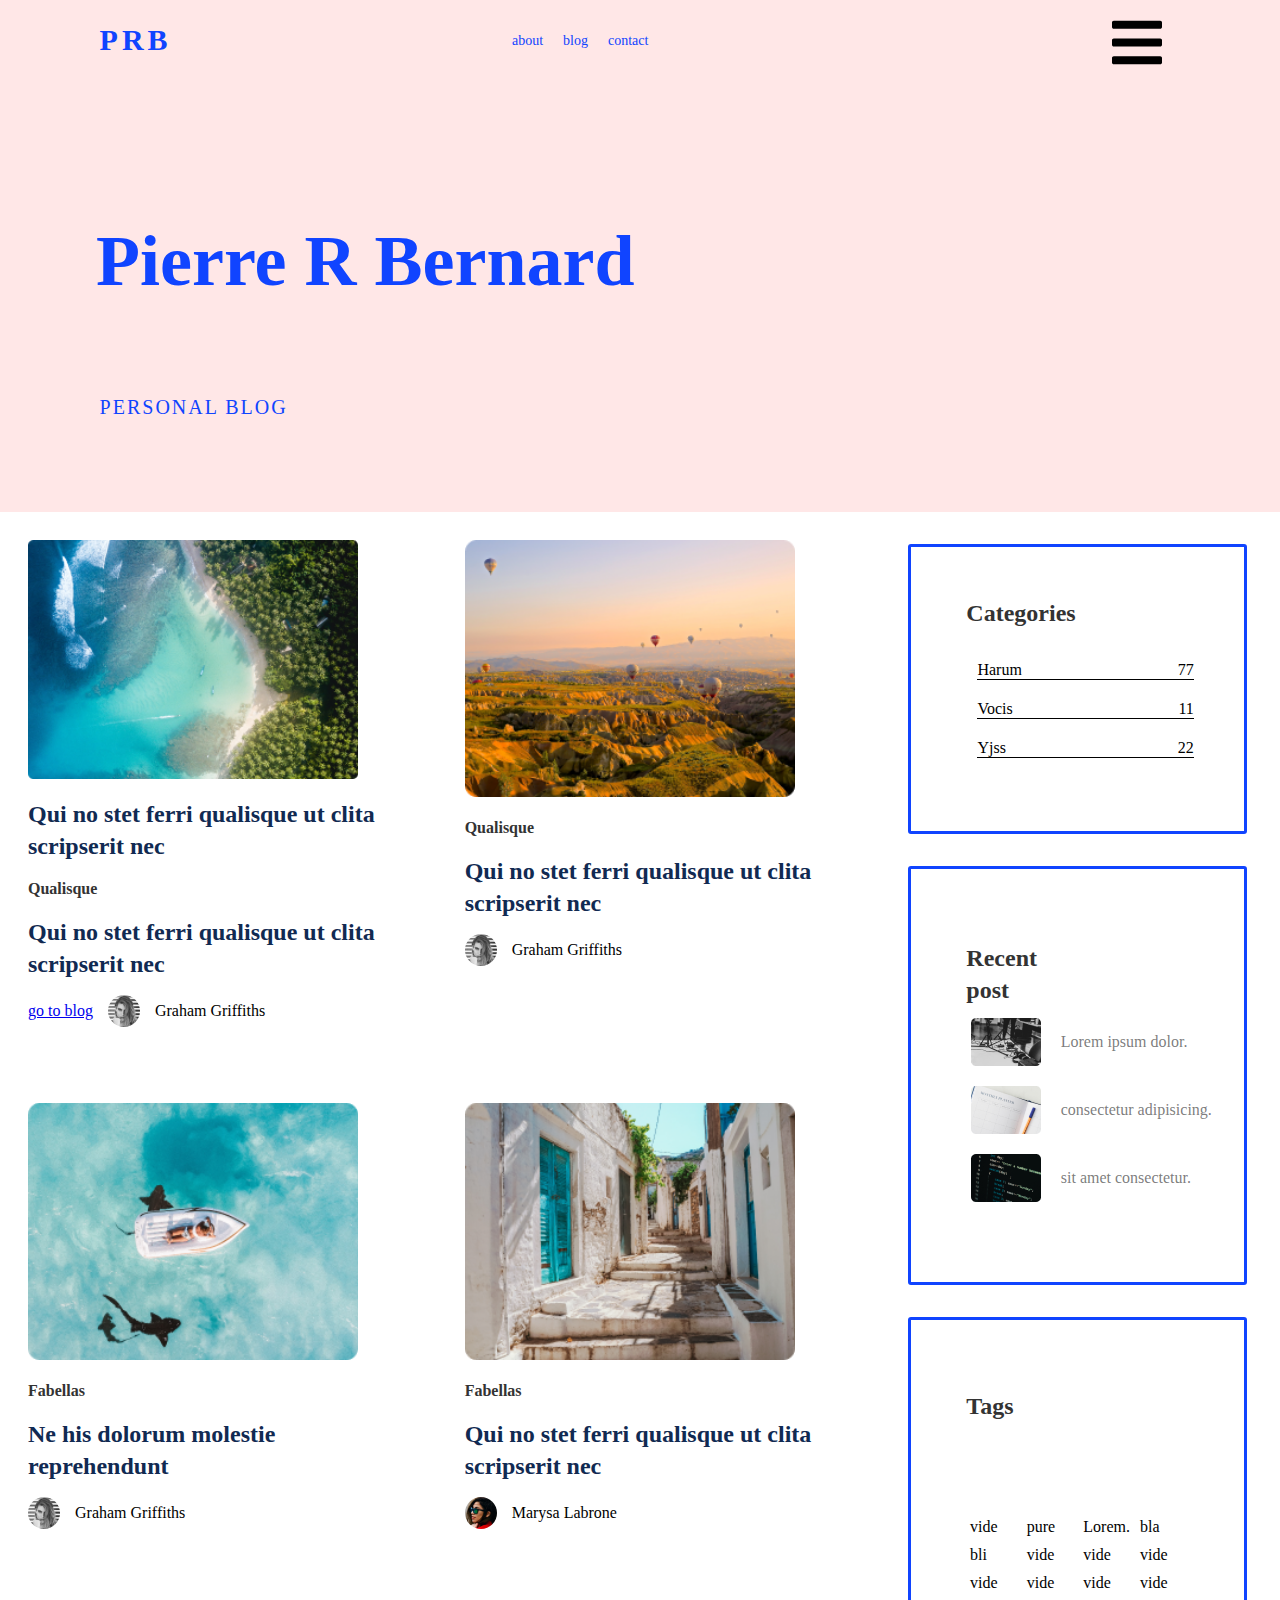
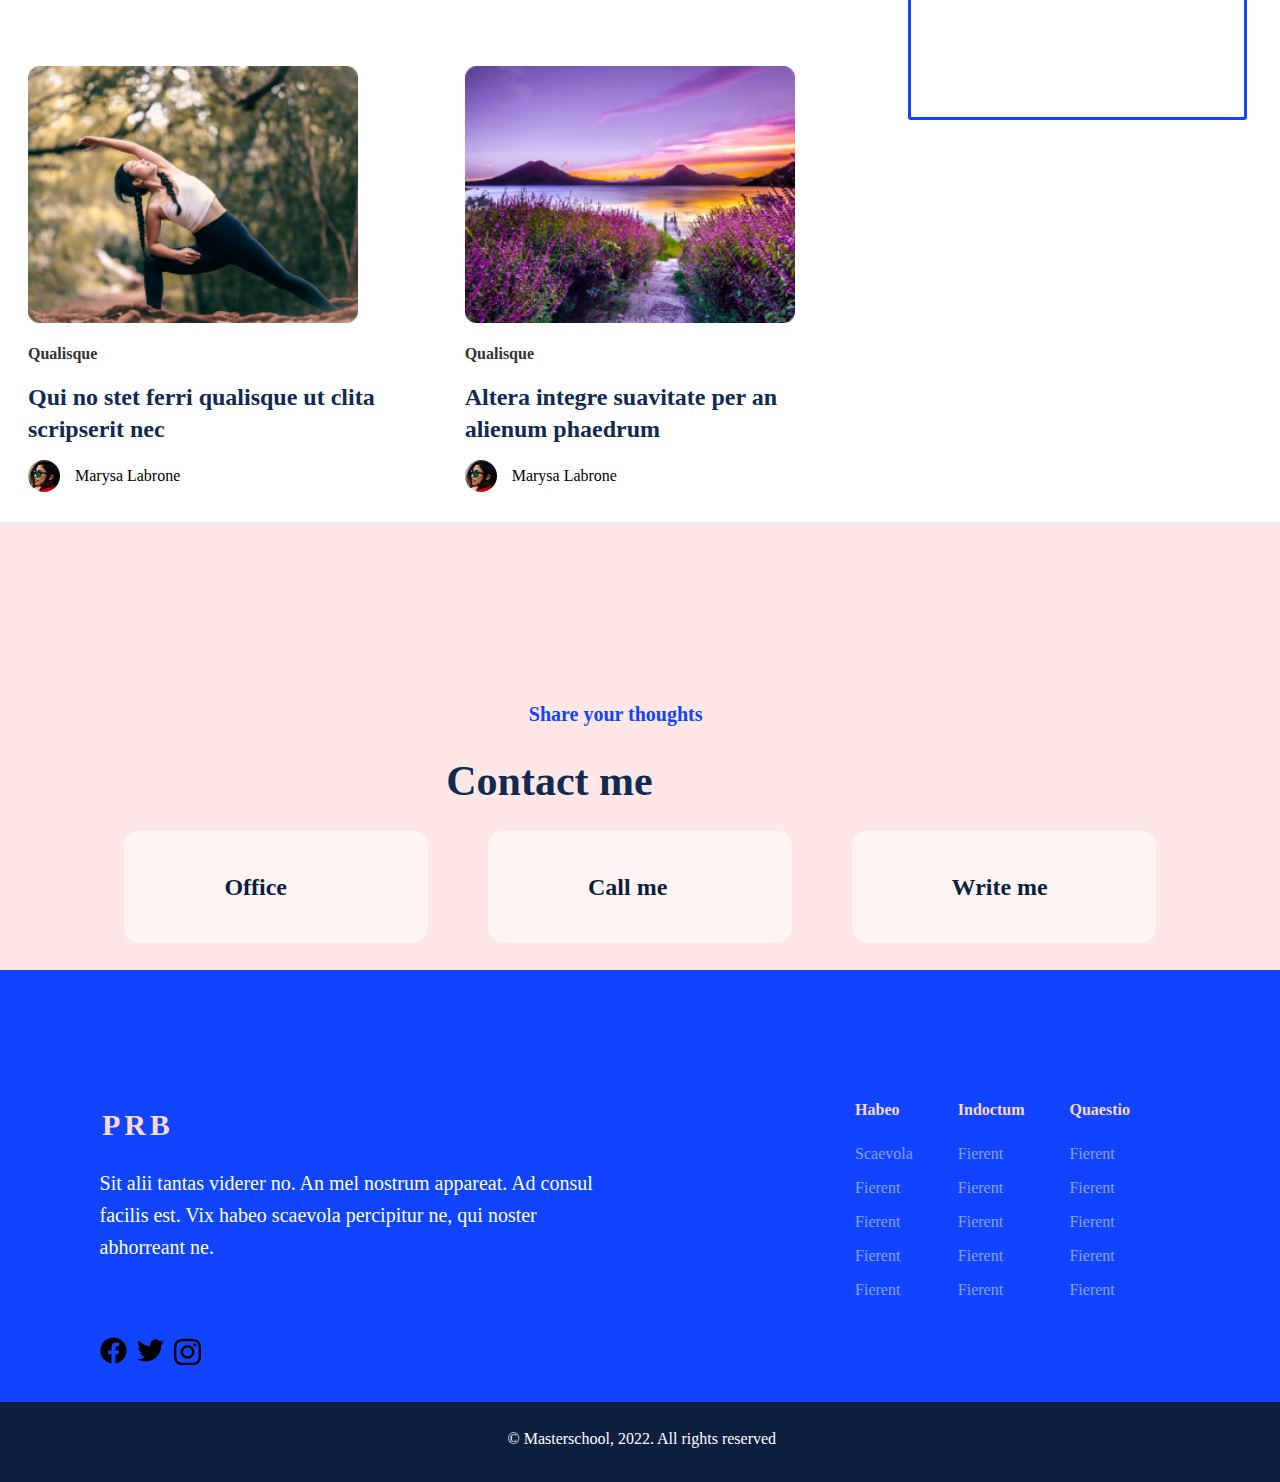
==== commit b75b9d0e: "more" ====
--- a/home.html
+++ b/home.html
@@ -29,15 +29,19 @@
         <article class="content">
             <div class="card-grid">
 
-                <div class="card">
-                    <figure>
-                        <img src="./images/james-donaldson-toPRrcyAIUY-unsplash.png" alt="pic">
-                        <figcaption>Qualisque</figcaption>
-                        <h3>Qui no stet ferri qualisque ut clita scripserit nec</h3>
-                        <figure>
-                            <img src="/images/Bitmap.png" alt="face">
-                            <figcaption>Graham Griffiths</figcaption>
-                        </figure>
+                <div class="card"">
+                    <figure>
+                        <img src=" ./images/james-donaldson-toPRrcyAIUY-unsplash.png" alt="pic">
+                    <h3>Qui no stet ferri qualisque ut clita scripserit nec</h3>
+                    <a href="blog.html"></a>
+                    <figcaption>Qualisque</figcaption>
+                    <h3>Qui no stet ferri qualisque ut clita scripserit nec</h3>
+                    <figure>
+                        <a href="blog.html">go to blog</a>
+
+                        <img src="/images/Bitmap.png" alt="face">
+                        <figcaption>Graham Griffiths</figcaption>
+                    </figure>
                     </figure>
                 </div>
 
@@ -114,14 +118,14 @@
                 <div class="categories-text"">
 
                     <div class=" category">
-                        <span>Harum</span> <span>77</span>
-                    </div>
-                    <div class="category"> 
-                        <span>Vocis</span> <span>11</span>
-                    </div>
-                    <div class="category"> 
-                        <span>Yjss</span> <span>22</span>
-                    </div>
+                    <span>Harum</span> <span>77</span>
+                </div>
+                <div class="category">
+                    <span>Vocis</span> <span>11</span>
+                </div>
+                <div class="category">
+                    <span>Yjss</span> <span>22</span>
+                </div>
             </div>
     </div>
     <div class=" recentpost">
